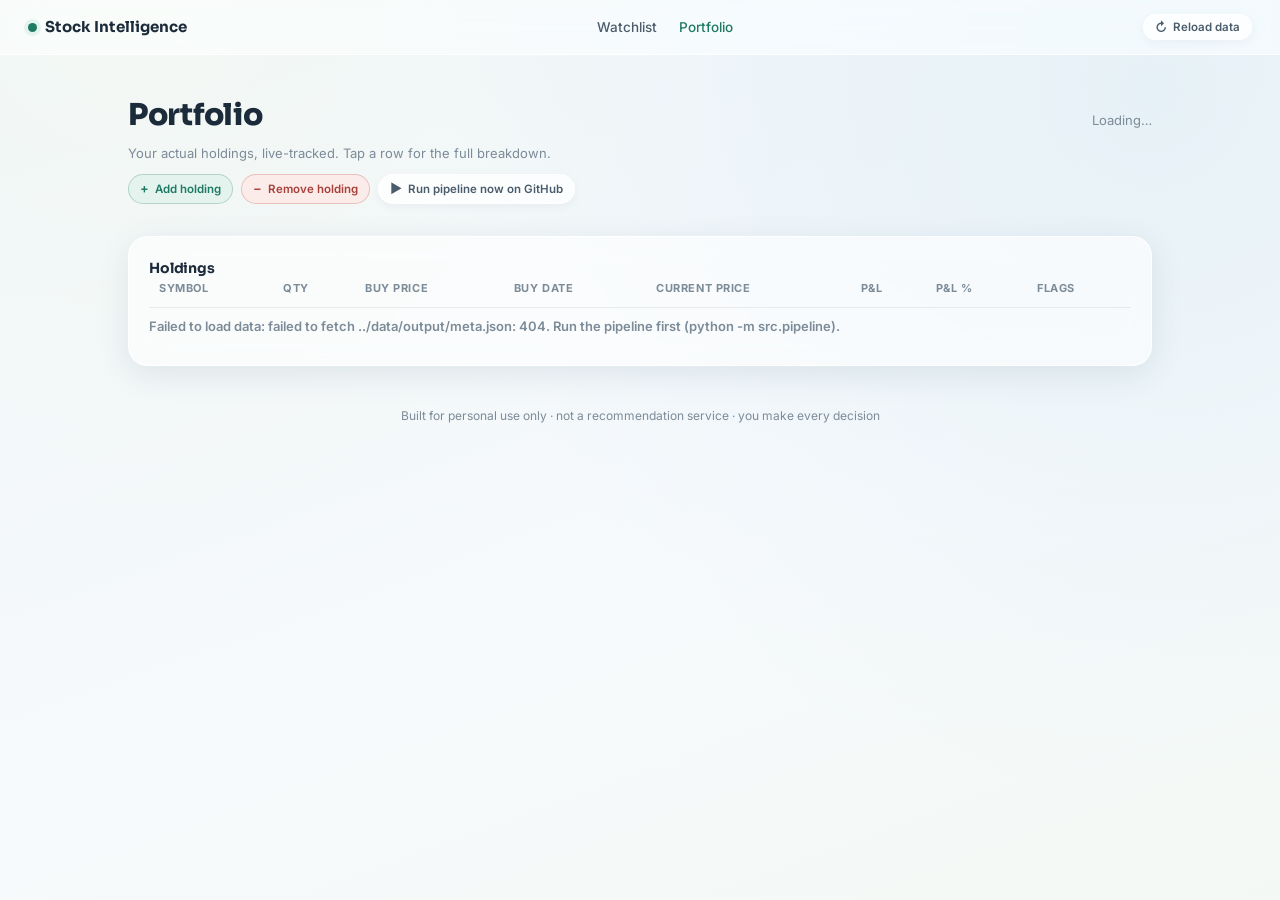
==== dashboard/portfolio.html @ 7eac7e17 "feat: import real holdings, fix IST briefing timing, clickable KPI cards Portfolio - Replace placeho" ====
<!DOCTYPE html>
<html lang="en">
<head>
<meta charset="UTF-8">
<meta name="viewport" content="width=device-width, initial-scale=1.0">
<title>Stock Intelligence — Portfolio</title>
<link rel="preconnect" href="https://fonts.googleapis.com">
<link href="https://fonts.googleapis.com/css2?family=Sora:wght@400;500;600;700;800&family=Inter:wght@400;500;600&family=JetBrains+Mono:wght@400;500;600&display=swap" rel="stylesheet">
<link rel="stylesheet" href="css/style.css?v=4">
</head>
<body>

<nav>
  <div class="brand"><span class="dot"></span> Stock Intelligence</div>
  <ul>
    <li><a href="index.html">Watchlist</a></li>
    <li><a href="portfolio.html" class="active">Portfolio</a></li>
  </ul>
  <div class="nav-right">
    <button class="btn btn-ghost btn-sm" id="refresh-btn" title="Reloads the latest published data. New prices come from the daily pipeline — use ‘Run pipeline now on GitHub’ for a fresh fetch."><span class="icon">↻</span><span class="label">Reload data</span></button>
  </div>
</nav>

<header class="hero">
  <div class="title-row">
    <h1 class="display">Portfolio</h1>
    <div class="sub" id="last-updated">Loading…</div>
  </div>
  <div class="sub">Your actual holdings, live-tracked. Tap a row for the full breakdown.</div>
  <div class="actions-row">
    <a class="btn btn-primary btn-sm" href="https://github.com/subramanya1496/nse-dashboard/issues/new?template=add-holding.yml" target="_blank" rel="noopener"><span class="icon">+</span> Add holding</a>
    <a class="btn btn-danger btn-sm" href="https://github.com/subramanya1496/nse-dashboard/issues/new?template=remove-holding.yml" target="_blank" rel="noopener"><span class="icon">−</span> Remove holding</a>
    <a class="btn btn-ghost btn-sm" href="https://github.com/subramanya1496/nse-dashboard/actions/workflows/daily-run.yml" target="_blank" rel="noopener"><span class="icon">▶</span> Run pipeline now on GitHub</a>
  </div>
</header>

<main>
  <div class="card">
    <h2>Holdings</h2>
    <div style="overflow-x:auto;">
      <table id="holdings-table">
        <thead>
          <tr>
            <th>Symbol</th><th>Qty</th><th>Buy price</th><th>Buy date</th>
            <th>Current price</th><th>P&amp;L</th><th>P&amp;L %</th><th>Flags</th>
          </tr>
        </thead>
        <tbody id="holdings-body">
          <tr><td colspan="8" class="empty-note">Loading…</td></tr>
        </tbody>
      </table>
    </div>
  </div>
</main>

<footer>Built for personal use only · not a recommendation service · you make every decision</footer>

<script src="js/app.js?v=4"></script>
<script>
async function render() {
  const utils = window.dashboardUtils;
  const [meta, flagDefinitions, portfolio] = await Promise.all([
    utils.loadMeta(),
    utils.loadFlagDefinitions(),
    utils.loadPortfolio(),
  ]);

  document.getElementById("last-updated").textContent = `Last run: ${utils.formatUpdatedAt(meta.run_at)}`;

  const body = document.getElementById("holdings-body");
  body.innerHTML = "";

  if (!portfolio.holdings.length) {
    body.innerHTML = `<tr><td colspan="8" class="empty-note">No holdings configured. Add entries to config/portfolio.json.</td></tr>`;
    return;
  }

  portfolio.holdings.forEach((holding) => {
    const pnlClass = holding.pnl > 0 ? "up" : holding.pnl < 0 ? "down" : "flat";
    const pnlText = holding.pnl !== null ? `₹${holding.pnl.toLocaleString("en-IN", { maximumFractionDigits: 2 })}` : "—";
    const pnlPctText = holding.pnl_pct !== null ? `${holding.pnl_pct.toFixed(2)}%` : "—";

    const flagsHtml = holding.flags
      ? `<span class="flag-count ${utils.flagCountClass(holding.flags.flag_count, holding.flags.flag_total)}">${holding.flags.flag_count}/${holding.flags.flag_total}</span>
         <div class="flagrow">${holding.flags.flags_on.map((k) => `<span class="flag on">${utils.flagShortLabel(flagDefinitions, k)}</span>`).join("")}</div>`
      : `<span class="empty-note">no data this cycle</span>`;

    const row = document.createElement("tr");
    if (holding.flags) row.style.cursor = "pointer";
    row.innerHTML = `
      <td>${holding.symbol}<div class="empty-note">${holding.sector || ""}</div></td>
      <td>${holding.quantity}</td>
      <td class="price-cell">${utils.formatPrice(holding.buy_price)}</td>
      <td>${holding.buy_date || "—"}</td>
      <td class="price-cell">${utils.formatPrice(holding.current_price)}</td>
      <td class="price-cell chg ${pnlClass}">${pnlText}</td>
      <td class="price-cell chg ${pnlClass}">${pnlPctText}</td>
      <td>${flagsHtml}</td>
    `;
    body.appendChild(row);

    if (holding.flags) {
      row.addEventListener("click", async () => {
        const existing = row.nextElementSibling;
        if (existing && existing.classList.contains("detail-row")) {
          existing.remove();
          return;
        }
        const stock = await utils.loadStock(holding.symbol);
        const detailRow = document.createElement("tr");
        detailRow.className = "detail-row";
        const cell = document.createElement("td");
        cell.colSpan = 8;
        cell.innerHTML = `<div class="detail-panel" style="border:none; border-radius:14px;">${utils.renderDetailPanelHtml(stock, flagDefinitions)}</div>`;
        detailRow.appendChild(cell);
        row.after(detailRow);
      });
    }
  });
}

render().catch((err) => {
  console.error(err);
  document.getElementById("holdings-body").innerHTML =
    `<tr><td colspan="8" class="empty-note">Failed to load data: ${err.message}. Run the pipeline first (python -m src.pipeline).</td></tr>`;
});

window.dashboardUtils.initRefreshButton(document.getElementById("refresh-btn"), render);
</script>

</body>
</html>
---- dashboard/css/style.css ----
:root{
  --bg-1:#eef4fa;
  --bg-2:#e6f1f7;
  --bg-3:#f3f8f4;
  --glass:rgba(255,255,255,0.58);
  --glass-strong:rgba(255,255,255,0.78);
  --glass-border:rgba(255,255,255,0.9);
  --ink:#1c2b3a;
  --ink-soft:#4a5c6b;
  --ink-faint:#7c8b98;
  --teal:#1f7a63;
  --teal-soft:#e4f3ee;
  --amber:#a8681c;
  --amber-soft:#faf0e0;
  --rose:#a8403a;
  --rose-soft:#fbecea;
  --line:rgba(28,43,58,0.08);
  --shadow:0 8px 32px rgba(31,64,90,0.10);
}
*{box-sizing:border-box; margin:0; padding:0;}
html{scroll-behavior:smooth;}
body{
  font-family:'Inter',sans-serif;
  color:var(--ink);
  background:
    radial-gradient(circle at 10% 0%, var(--bg-3) 0%, transparent 45%),
    radial-gradient(circle at 90% 10%, var(--bg-2) 0%, transparent 50%),
    linear-gradient(160deg, var(--bg-1), #f7fafc 60%, var(--bg-3));
  min-height:100vh;
  line-height:1.6;
  padding-bottom:80px;
}
.mono{font-family:'JetBrains Mono',monospace;}
h1,h2,h3,.display{font-family:'Sora',sans-serif; letter-spacing:-0.01em;}

nav{
  position:sticky; top:0; z-index:50;
  backdrop-filter:blur(16px) saturate(160%);
  -webkit-backdrop-filter:blur(16px) saturate(160%);
  background:rgba(255,255,255,0.55);
  border-bottom:1px solid var(--glass-border);
  padding:14px 28px;
  display:flex; align-items:center; justify-content:space-between;
}
nav .brand{font-family:'Sora',sans-serif; font-weight:700; font-size:15px; display:flex; align-items:center; gap:8px;}
nav .brand .dot{width:9px;height:9px;border-radius:50%;background:var(--teal); box-shadow:0 0 0 4px var(--teal-soft);}
nav ul{list-style:none; display:flex; gap:22px;}
nav a{color:var(--ink-soft); text-decoration:none; font-size:13.5px; font-weight:500;}
nav a:hover, nav a.active{color:var(--teal);}
nav .nav-right{display:flex; align-items:center; gap:16px;}

header.hero{max-width:1080px; margin:0 auto; padding:36px 28px 8px;}
.hero .title-row{display:flex; align-items:baseline; justify-content:space-between; flex-wrap:wrap; gap:8px;}
h1.display{font-size:clamp(22px,4vw,30px); font-weight:800; color:var(--ink);}
.hero .sub{font-size:13px; color:var(--ink-faint); margin-top:4px;}
.hero .actions-row{display:flex; align-items:center; gap:8px; flex-wrap:wrap; margin-top:10px;}

/* Buttons */
.btn{
  display:inline-flex; align-items:center; gap:6px;
  font-family:'Inter',sans-serif; font-size:12.5px; font-weight:600;
  padding:7px 14px; border-radius:999px; border:1px solid transparent;
  cursor:pointer; text-decoration:none; white-space:nowrap;
  transition:transform 0.12s ease, box-shadow 0.12s ease, border-color 0.12s ease, background 0.12s ease;
  background:var(--glass-strong);
}
.btn:hover{transform:translateY(-1px); box-shadow:0 4px 14px rgba(31,64,90,0.12);}
.btn:active{transform:translateY(0); box-shadow:none;}
.btn .icon{font-size:13px; line-height:1;}

.btn-primary{background:var(--teal-soft); color:var(--teal); border-color:rgba(31,122,99,0.25);}
.btn-primary:hover{background:var(--teal); color:#fff;}

.btn-danger{background:var(--rose-soft); color:var(--rose); border-color:rgba(168,64,58,0.25);}
.btn-danger:hover{background:var(--rose); color:#fff;}

.btn-ghost{background:var(--glass-strong); color:var(--ink-soft); border-color:var(--glass-border); box-shadow:0 3px 10px rgba(31,64,90,0.05);}
.btn-ghost:hover{color:var(--teal); border-color:rgba(31,122,99,0.3);}

.btn-sm{padding:5px 11px; font-size:11.5px;}

.btn[disabled], .btn.is-loading{opacity:0.65; cursor:default; transform:none; box-shadow:none;}
.btn .icon.spin{display:inline-block; animation:btn-spin 0.8s linear infinite;}
@keyframes btn-spin{ from{transform:rotate(0deg);} to{transform:rotate(360deg);} }

.manage-buttons{display:flex; flex-direction:column; gap:8px;}
.manage-buttons .btn{justify-content:center;}

/* Tabs */
.tab-bar{display:flex; gap:6px; margin-bottom:14px; flex-wrap:wrap;}
.tab-btn{
  font-family:'Inter',sans-serif; font-size:12.5px; font-weight:600; color:var(--ink-soft);
  background:rgba(28,43,58,0.05); border:1px solid transparent; border-radius:999px;
  padding:7px 14px; cursor:pointer; transition:all 0.12s ease;
}
.tab-btn:hover{color:var(--ink);}
.tab-btn.active{background:var(--teal); color:#fff; box-shadow:0 3px 10px rgba(31,122,99,0.25);}

.sector-group{margin-bottom:8px; border-radius:14px; background:rgba(255,255,255,0.35);}
.sector-group:last-child{margin-bottom:0;}
.sector-group-header{
  display:flex; align-items:center; justify-content:space-between;
  padding:10px 12px; cursor:pointer; user-select:none; border-radius:14px;
  transition:background 0.12s ease;
}
.sector-group-header:hover{background:rgba(255,255,255,0.6);}
.sector-group-header .name{font-family:'Sora',sans-serif; font-weight:700; font-size:13px; color:var(--ink); display:flex; align-items:center; gap:7px;}
.sector-group-header .meta{font-size:11.5px; color:var(--ink-faint); font-family:'JetBrains Mono',monospace;}
.sector-group-header .chevron{display:inline-block; font-size:10px; color:var(--ink-faint); transition:transform 0.15s ease;}
.sector-group:not(.collapsed) .sector-group-header .chevron{transform:rotate(90deg);}
.sector-group-body{padding:4px 0 6px;}
.sector-group.collapsed .sector-group-body{display:none;}

.show-more-row{text-align:center; margin-top:10px;}

main{max-width:1080px; margin:0 auto; padding:24px 28px 0;}
.layout-grid{display:grid; grid-template-columns:minmax(0,1.3fr) minmax(0,1fr); gap:18px; align-items:start;}
@media (max-width:900px){ .layout-grid{grid-template-columns:minmax(0,1fr);} }

.card{
  background:var(--glass);
  border:1px solid var(--glass-border);
  border-radius:20px;
  box-shadow:var(--shadow);
  backdrop-filter:blur(14px);
  -webkit-backdrop-filter:blur(14px);
  padding:20px;
}
.card h2{font-size:14px; font-weight:700;}
.card-head-row{display:flex; align-items:baseline; justify-content:space-between; margin-bottom:12px;}
.stock-count{font-size:11.5px; color:var(--ink-faint); font-family:'JetBrains Mono',monospace;}

.search-row{margin-bottom:12px;}
.search-input{
  width:100%; padding:9px 14px; border-radius:999px; font-size:13px;
  font-family:'Inter',sans-serif; color:var(--ink);
  background:var(--glass-strong); border:1px solid var(--glass-border);
  outline:none; transition:border-color 0.12s ease, box-shadow 0.12s ease;
}
.search-input::placeholder{color:var(--ink-faint);}
.search-input:focus{border-color:rgba(31,122,99,0.35); box-shadow:0 0 0 3px var(--teal-soft);}

.stock-row{
  background:var(--glass-strong); border:1px solid var(--glass-border); border-radius:14px;
  padding:12px 14px; margin-bottom:9px; display:flex; align-items:center; justify-content:space-between;
  box-shadow:0 3px 10px rgba(31,64,90,0.05); gap:10px; cursor:pointer;
}
.stock-row:hover{border-color:rgba(31,122,99,0.3);}
.stock-block{margin-bottom:9px;}
.stock-block .stock-row{margin-bottom:0;}
.stock-block.expanded .stock-row{border-radius:14px 14px 0 0; border-bottom-color:transparent;}

.detail-panel{
  background:var(--glass-strong); border:1px solid var(--glass-border); border-top:none;
  border-radius:0 0 14px 14px; padding:14px 16px; box-shadow:0 3px 10px rgba(31,64,90,0.05);
  font-size:12.5px;
}
.detail-panel .detail-section{margin-bottom:12px;}
.detail-panel .detail-section:last-child{margin-bottom:0;}
.detail-panel h6{font-size:11px; text-transform:uppercase; letter-spacing:0.05em; color:var(--ink-faint); margin-bottom:8px; font-weight:700;}
.detail-panel .check-row{display:flex; align-items:center; gap:8px; padding:4px 0; font-family:'JetBrains Mono',monospace; font-size:11.5px;}
.detail-panel .check-row .mark{width:14px; flex-shrink:0; font-weight:700;}
.detail-panel .check-row .mark.pass{color:var(--teal);}
.detail-panel .check-row .mark.fail{color:var(--rose);}
.detail-panel .check-row .label{font-family:'Inter',sans-serif;}
.detail-panel .kv-grid{display:grid; grid-template-columns:repeat(auto-fill,minmax(140px,1fr)); gap:8px;}
.detail-panel .kv-grid .kv{background:rgba(255,255,255,0.5); border-radius:8px; padding:6px 10px;}
.detail-panel .kv-grid .kv .k{font-size:10.5px; color:var(--ink-faint);}
.detail-panel .kv-grid .kv .v{font-family:'JetBrains Mono',monospace; font-weight:600;}
.stock-row .left{display:flex; align-items:center; gap:11px; min-width:0; flex:1;}
.stock-row .left > div:not(.rank){min-width:0; flex:1;}
.star-btn{
  background:none; border:none; padding:2px; cursor:pointer; flex-shrink:0;
  font-size:16px; line-height:1; color:var(--ink-faint);
  transition:color 0.12s ease, transform 0.12s ease;
}
.star-btn:hover{color:var(--amber); transform:scale(1.15);}
.star-btn.active{color:var(--amber);}
.stock-row .rank{
  width:26px; height:26px; border-radius:8px; background:var(--teal-soft); color:var(--teal);
  font-family:'JetBrains Mono',monospace; font-weight:700; font-size:12px;
  display:flex; align-items:center; justify-content:center; flex-shrink:0;
}
.stock-row .name{font-weight:700; font-size:14px;}
.stock-row .name .sector{font-weight:500; color:var(--ink-faint); font-size:11.5px; margin-left:6px;}
.stock-row .flags-mini{font-size:11px; color:var(--ink-faint); margin-top:2px; white-space:nowrap; overflow:hidden; text-overflow:ellipsis;}
.stock-row .right{text-align:right; flex-shrink:0;}
.stock-row .price{font-size:13px; font-weight:600; font-family:'JetBrains Mono',monospace;}
.stock-row .chg{font-family:'JetBrains Mono',monospace; font-size:11.5px; font-weight:600;}
.chg.up{color:var(--teal);} .chg.down{color:var(--rose);} .chg.flat{color:var(--ink-faint);}

.flag-count{
  font-family:'JetBrains Mono',monospace; font-weight:700; font-size:13px;
  padding:2px 8px; border-radius:8px; display:inline-block;
}
.flag-count.strong{background:var(--teal-soft); color:var(--teal);}
.flag-count.mid{background:var(--amber-soft); color:var(--amber);}
.flag-count.weak{background:var(--rose-soft); color:var(--rose);}

.flagrow{display:flex; flex-wrap:wrap; gap:6px; margin-top:8px;}
.flag{
  font-size:11.5px; font-weight:600; padding:4px 10px; border-radius:999px;
  border:1px solid; display:inline-flex; align-items:center; gap:5px;
}
.flag.on{background:var(--teal-soft); color:var(--teal); border-color:rgba(31,122,99,0.2);}
.flag.off{background:rgba(28,43,58,0.05); color:var(--ink-faint); border-color:var(--line);}

.side-card{
  background:var(--glass-strong); border:1px solid var(--glass-border); border-radius:14px;
  padding:14px 16px; margin-bottom:12px; box-shadow:0 3px 10px rgba(31,64,90,0.05);
}
.side-card h5{font-size:11.5px; text-transform:uppercase; letter-spacing:0.05em; color:var(--ink-faint); margin-bottom:10px; font-weight:700;}
.holding-row{display:flex; justify-content:space-between; align-items:center; font-size:12.5px; padding:7px 0; border-bottom:1px solid var(--line);}
.holding-row:last-child{border-bottom:none;}
.pill-status{font-size:10px; font-weight:700; padding:2px 8px; border-radius:999px;}
.pill-status.ok{background:var(--teal-soft); color:var(--teal);}
.pill-status.watch{background:var(--amber-soft); color:var(--amber);}
.pill-status.review{background:var(--rose-soft); color:var(--rose);}

.sector-bar-row{display:flex; align-items:center; gap:8px; margin-bottom:9px; font-size:12px;}
.sector-bar-row:last-child{margin-bottom:0;}
.sector-bar-row .name{width:100px; flex-shrink:0; font-weight:600; overflow:hidden; text-overflow:ellipsis; white-space:nowrap;}
.sector-bar-row .pct{width:36px; flex-shrink:0; text-align:right; font-family:'JetBrains Mono',monospace; font-size:11px; color:var(--ink-faint);}
.sector-bar-track{flex:1; height:6px; border-radius:4px; background:rgba(28,43,58,0.08); overflow:hidden;}
.sector-bar-fill{height:100%; border-radius:4px; background:linear-gradient(90deg, var(--teal), #4fae95);}
.sector-bar-fill.weak{background:linear-gradient(90deg, var(--rose), #c97a75);}
.sector-bar-fill.mid{background:linear-gradient(90deg, var(--amber), #d1a04a);}

table{width:100%; border-collapse:collapse; font-size:13.5px;}
th{text-align:left; font-size:11px; text-transform:uppercase; letter-spacing:0.05em; color:var(--ink-faint); padding:0 10px 10px; font-weight:700;}
td{padding:12px 10px; border-top:1px solid var(--line); vertical-align:top;}
tr td:first-child{font-weight:600;}
.price-cell{font-family:'JetBrains Mono',monospace;}

.callout{
  background:var(--amber-soft); border:1px solid rgba(168,104,28,0.2); border-radius:16px;
  padding:14px 18px; font-size:13px; color:var(--ink); margin-top:16px;
}
.callout b{color:var(--amber);}

.empty-note{color:var(--ink-faint); font-size:13px; padding:8px 0;}

/* Detail panel: price chart */
.chart-wrap{background:rgba(255,255,255,0.5); border-radius:10px; padding:8px 8px 4px;}
.price-chart{display:block; width:100%; height:90px;}
.chart-legend{display:flex; align-items:center; gap:14px; margin-top:6px; font-size:10.5px; color:var(--ink-faint);}
.chart-legend .swatch{display:inline-block; width:10px; height:3px; border-radius:2px; vertical-align:middle; margin-right:4px;}
.chart-legend .swatch.close{background:var(--teal);}
.chart-legend .swatch.ema{background:var(--amber);}
.chart-legend .range{margin-left:auto; font-size:10px;}

/* Detail panel: 52-week + analyst target range bars */
.range-row, .target-row{display:flex; align-items:center; gap:10px; margin:2px 0 6px;}
.range-end{font-size:11px; color:var(--ink-soft); flex-shrink:0;}
.range-track{position:relative; flex:1; height:6px; border-radius:4px;
  background:linear-gradient(90deg, var(--rose-soft), var(--amber-soft), var(--teal-soft));}
.range-track.target{background:linear-gradient(90deg, var(--teal-soft), var(--teal-soft));}
.range-marker{position:absolute; top:50%; width:11px; height:11px; border-radius:50%;
  transform:translate(-50%,-50%); background:var(--ink); border:2px solid #fff; box-shadow:0 1px 3px rgba(0,0,0,0.25);}
.range-marker.mean{width:0; height:0; border-radius:0; background:none; border-left:5px solid transparent;
  border-right:5px solid transparent; border-bottom:9px solid var(--teal); box-shadow:none;}
.range-tick.now{position:absolute; top:50%; width:9px; height:9px; border-radius:50%;
  transform:translate(-50%,-50%); background:var(--ink); border:2px solid #fff; box-shadow:0 1px 3px rgba(0,0,0,0.25);}
.range-sub{font-size:11px; color:var(--ink-faint);}
.range-sub .up{color:var(--teal); font-weight:600;} .range-sub .down{color:var(--rose); font-weight:600;}

/* Detail panel: external analyst view */
.ext-tag{display:inline-block; margin-left:6px; font-size:9px; font-weight:600; text-transform:none;
  letter-spacing:0; color:var(--amber); background:var(--amber-soft); padding:2px 7px; border-radius:999px;
  border:1px solid rgba(168,104,28,0.2); vertical-align:middle;}
.analyst-head{display:flex; align-items:center; gap:10px; margin-bottom:6px;}
.analyst-meta{font-size:11px; color:var(--ink-faint);}

footer{max-width:1080px; margin:40px auto 0; padding:0 28px; text-align:center; color:var(--ink-faint); font-size:12px;}

/* =====================================================================================
   Dense multi-section home layout (Bloomberg × Tickertape × TradingView, light glass)
   ===================================================================================== */

.fine{font-size:10.5px; color:var(--ink-faint); margin-top:6px; line-height:1.45;}
.empty-note.sm{font-size:11.5px; padding:4px 0;}

/* Sticky header: nav + market strip travel together */
.sticky-top{position:sticky; top:0; z-index:60;}
.sticky-top nav{position:static;}
.market-strip{
  display:flex; align-items:stretch; gap:0; overflow-x:auto; scrollbar-width:thin;
  backdrop-filter:blur(16px) saturate(160%);
  -webkit-backdrop-filter:blur(16px) saturate(160%);
  background:rgba(255,255,255,0.72);
  border-bottom:1px solid var(--glass-border);
  padding:6px 20px;
  font-size:11.5px;
}
.mi{display:flex; align-items:center; gap:8px; padding:4px 14px; border-right:1px solid var(--line); white-space:nowrap;}
.mi:last-child{border-right:none;}
.mi-label{font-family:'Sora',sans-serif; font-weight:700; font-size:10.5px; letter-spacing:0.04em; color:var(--ink-soft);}
.mi-sub{font-size:10px; color:var(--ink-faint); font-weight:500;}
.mi-value{font-weight:600; font-size:12px;}
.mi-chg{font-size:11px; font-weight:600;}
.mi-chg.up{color:var(--teal);} .mi-chg.down{color:var(--rose);} .mi-chg.vix-up{color:var(--amber);}
.mi-note{color:var(--ink-faint); font-size:11px;}
.spark{width:72px; height:22px; flex-shrink:0;}
.spark polyline{stroke:var(--ink-faint);}
.spark.teal polyline{stroke:var(--teal);}
.spark.rose polyline{stroke:var(--rose);}
.spark.amber polyline{stroke:var(--amber);}
.ad-bar{width:64px; height:6px; border-radius:4px; background:var(--rose-soft); overflow:hidden; display:inline-block;}
.ad-bar .ad-adv{display:block; height:100%; background:var(--teal); border-radius:4px;}
.status-dot{width:8px; height:8px; border-radius:50%; display:inline-block;}
.status-dot.open{background:var(--teal); box-shadow:0 0 0 3px var(--teal-soft); animation:pulse 2s ease infinite;}
.status-dot.pre{background:var(--amber); box-shadow:0 0 0 3px var(--amber-soft);}
.status-dot.closed{background:var(--ink-faint); box-shadow:0 0 0 3px rgba(28,43,58,0.08);}
@keyframes pulse{0%,100%{opacity:1;} 50%{opacity:0.55;}}

/* Wide main container + section rhythm */
main.wide{max-width:1440px; margin:0 auto; padding:18px 24px 0; display:flex; flex-direction:column; gap:16px;}
.panel{
  background:var(--glass); border:1px solid var(--glass-border); border-radius:18px;
  box-shadow:var(--shadow); backdrop-filter:blur(14px); -webkit-backdrop-filter:blur(14px);
  padding:16px 18px;
  animation:fadeUp 0.35s ease both;
}
@keyframes fadeUp{from{opacity:0; transform:translateY(6px);} to{opacity:1; transform:none;}}
.panel-head{display:flex; align-items:baseline; gap:12px; flex-wrap:wrap; margin-bottom:12px;}
.panel h2{font-size:14px; font-weight:700;}
.panel-sub{font-size:11px; color:var(--ink-faint);}

/* KPI row */
.kpi-row{display:grid; grid-template-columns:repeat(5,minmax(0,1fr)); gap:12px;}
.kpi-card{
  background:var(--glass-strong); border:1px solid var(--glass-border); border-radius:14px;
  padding:12px 14px; box-shadow:0 3px 10px rgba(31,64,90,0.05);
  transition:transform 0.15s ease, box-shadow 0.15s ease;
}
.kpi-card:hover{transform:translateY(-2px); box-shadow:0 6px 18px rgba(31,64,90,0.10);}
/* KPI cards are clickable buttons that open a shared detail drawer */
button.kpi-card{font-family:'Inter',sans-serif; text-align:left; width:100%; cursor:pointer; position:relative; color:inherit; display:block;}
button.kpi-card .kpi-expand{position:absolute; top:12px; right:14px; font-size:9.5px; font-weight:700; text-transform:uppercase; letter-spacing:0.04em; color:var(--ink-faint); opacity:0; transition:opacity 0.15s ease;}
button.kpi-card:hover .kpi-expand{opacity:0.9;}
button.kpi-card.active{border-color:rgba(31,122,99,0.5); box-shadow:0 0 0 3px var(--teal-soft);}
button.kpi-card.active .kpi-expand{opacity:1; color:var(--teal);}

.kpi-detail{margin-top:-4px; animation:fadeUp 0.25s ease both;}
.kpi-detail-head{display:flex; align-items:center; justify-content:space-between; gap:10px; margin-bottom:10px;}
.kpi-detail-head h3{font-size:13.5px; font-weight:700;}
.kpi-detail-close{background:rgba(28,43,58,0.06); border:none; border-radius:8px; width:26px; height:26px; cursor:pointer; color:var(--ink-soft); font-size:12px; flex-shrink:0;}
.kpi-detail-close:hover{background:var(--rose-soft); color:var(--rose);}
.kpi-detail-body{display:grid; grid-template-columns:repeat(auto-fill,minmax(300px,1fr)); gap:4px 16px;}
.kpi-stock-row{
  display:flex; align-items:center; gap:8px; width:100%; text-align:left;
  background:none; border:none; border-bottom:1px solid var(--line); padding:6px 2px;
  cursor:pointer; font-family:'Inter',sans-serif; transition:background 0.12s ease;
}
.kpi-stock-row:hover{background:rgba(255,255,255,0.7);}
.kpi-stock-row .ss{font-weight:700; font-size:12px; min-width:78px;}
.kpi-stock-row .kstat{font-size:10px; color:var(--ink-faint);}
.kpi-stock-row .kprice{margin-left:auto; font-size:11px; font-weight:600; white-space:nowrap;}
.kpi-stock-row .kprice .chg{font-size:10px; margin-left:2px;}

.kpi-holding-head, .kpi-holding-row{display:grid; grid-template-columns:78px 1fr 78px 56px 76px; gap:8px; align-items:center; font-size:11.5px; padding:6px 2px; text-align:left;}
.kpi-holding-head{font-size:9.5px; text-transform:uppercase; letter-spacing:0.05em; color:var(--ink-faint); font-weight:700; border-bottom:1px solid var(--line);}
.kpi-holding-head span:not(:first-child), .kpi-holding-row span:not(:first-child):not(.kh-note){text-align:right; justify-self:end;}
button.kpi-holding-row{background:none; border:none; border-bottom:1px solid var(--line); cursor:pointer; font-family:'Inter',sans-serif; width:100%; transition:background 0.12s ease;}
button.kpi-holding-row:hover{background:rgba(255,255,255,0.7);}
.kpi-holding-row .ss{font-weight:700;}
.kpi-holding-row .kh-note{grid-column:2 / -1; color:var(--ink-faint); font-style:italic; text-align:left; justify-self:start;}
.kpi-holding-row .up{color:var(--teal);} .kpi-holding-row .down{color:var(--rose);}
.kpi-portfolio-total{grid-column:1 / -1; margin-top:8px; font-size:12px; font-weight:600;}
.kpi-portfolio-total .up{color:var(--teal);} .kpi-portfolio-total .down{color:var(--rose);}
.kpi-portfolio-link{grid-column:1 / -1; justify-self:start; margin-top:8px;}
.kpi-detail-body .up{color:var(--teal);} .kpi-detail-body .down{color:var(--rose);}
.kpi-label{font-size:10.5px; text-transform:uppercase; letter-spacing:0.05em; color:var(--ink-faint); font-weight:700; margin-bottom:4px;}
.kpi-value{font-family:'Sora',sans-serif; font-size:20px; font-weight:800; line-height:1.2;}
.kpi-value.mono{font-family:'JetBrains Mono',monospace;}
.kpi-value.up{color:var(--teal);} .kpi-value.down{color:var(--rose);}
.kpi-sub{font-size:10.5px; color:var(--ink-faint); margin-top:2px; overflow:hidden; text-overflow:ellipsis; white-space:nowrap;}
.kpi-sub.up{color:var(--teal);} .kpi-sub.down{color:var(--rose);}

/* Sector heatmap */
.heatmap-grid{display:grid; grid-template-columns:repeat(auto-fill,minmax(118px,1fr)); gap:8px;}
.heat-cell{
  border:1px solid var(--glass-border); border-radius:12px; padding:9px 10px; text-align:left;
  cursor:pointer; display:flex; flex-direction:column; gap:1px;
  font-family:'Inter',sans-serif; transition:transform 0.15s ease, box-shadow 0.15s ease;
}
.heat-cell:hover{transform:translateY(-2px); box-shadow:0 6px 16px rgba(31,64,90,0.14);}
.heat-name{font-weight:700; font-size:11.5px; color:inherit; overflow:hidden; text-overflow:ellipsis; white-space:nowrap;}
.heat-pct{font-size:14px; font-weight:700;}
.heat-count{font-size:9.5px; opacity:0.75;}
.h-strong2{background:rgba(31,122,99,0.28); color:#0e5243;}
.h-strong{background:rgba(31,122,99,0.16); color:var(--teal);}
.h-mid2{background:rgba(168,104,28,0.14); color:var(--amber);}
.h-mid{background:rgba(168,104,28,0.22); color:#8a5516;}
.h-weak{background:rgba(168,64,58,0.14); color:var(--rose);}
.h-weak2{background:rgba(168,64,58,0.24); color:#8c332e;}

/* Opportunities + breadth two-column band */
.grid-opp{display:grid; grid-template-columns:minmax(0,1.9fr) minmax(0,1fr); gap:16px; align-items:start;}
.opp-block{border:1px solid var(--glass-border); background:var(--glass-strong); border-radius:12px; margin-bottom:8px; overflow:hidden;}
.opp-block:last-child{margin-bottom:0;}
.opp-row{display:flex; gap:10px; padding:10px 12px; cursor:pointer; align-items:flex-start; transition:background 0.12s ease;}
.opp-row:hover{background:rgba(255,255,255,0.7);}
.opp-main{flex:1; min-width:0;}
.opp-head{display:flex; align-items:center; gap:8px; flex-wrap:wrap;}
.opp-head .name{font-family:'Sora',sans-serif; font-weight:700; font-size:13.5px;}
.opp-price{margin-left:auto; font-size:12px; font-weight:600;}
.opp-summary{font-size:12px; color:var(--ink-soft); margin-top:4px; line-height:1.5;}
.opp-toggle{color:var(--ink-faint); font-size:11px; transition:transform 0.15s ease; margin-top:4px;}
.opp-block.open .opp-toggle{transform:rotate(180deg);}
.opp-detail{padding:0 12px 12px 48px;}
.exp-highlight{font-size:11.5px; color:var(--teal); margin-top:3px;}
.exp-risks{margin-top:8px;}
.exp-risk-title{display:block; font-size:10px; text-transform:uppercase; letter-spacing:0.05em; font-weight:700; color:var(--ink-faint); margin-bottom:4px;}
.exp-risk{font-size:11.5px; color:var(--rose); padding:2px 0; line-height:1.45;}
.exp-note{font-size:10px; color:var(--ink-faint); margin-top:8px; font-style:italic;}
.explanation p{font-size:12px; line-height:1.55; margin-bottom:4px;}

/* Breadth widgets */
.breadth-item{
  display:grid; grid-template-columns:110px auto; grid-template-areas:"k v" "bar bar";
  gap:2px 10px; align-items:baseline; padding:8px 0; border-bottom:1px solid var(--line);
}
.breadth-item:last-child{border-bottom:none;}
.breadth-item .bk{grid-area:k; font-size:11.5px; font-weight:600; color:var(--ink-soft);}
.breadth-item .bv{grid-area:v; font-size:13px; font-weight:700; justify-self:end;}
.breadth-bar{grid-area:bar; height:5px; border-radius:4px; background:rgba(28,43,58,0.08); overflow:hidden; display:block;}
.breadth-bar span{display:block; height:100%; border-radius:4px; background:linear-gradient(90deg,var(--teal),#4fae95);}
.bnames{grid-area:bar; font-size:10px; color:var(--ink-faint); font-family:'JetBrains Mono',monospace;}

/* Screens grid */
.screens-grid{display:grid; grid-template-columns:repeat(3,minmax(0,1fr)); gap:12px;}
.screen-card{background:var(--glass-strong); border:1px solid var(--glass-border); border-radius:12px; padding:10px 12px;}
.screen-head{display:flex; align-items:baseline; justify-content:space-between; gap:8px; margin-bottom:6px;}
.screen-head h4{font-family:'Sora',sans-serif; font-size:12px; font-weight:700;}
.screen-hint{font-size:9.5px; color:var(--ink-faint); text-align:right;}
.screen-row{
  display:flex; align-items:center; gap:8px; width:100%; text-align:left;
  background:none; border:none; border-top:1px solid var(--line); padding:5px 2px;
  cursor:pointer; font-family:'Inter',sans-serif; transition:background 0.12s ease;
}
.screen-row:hover{background:rgba(255,255,255,0.65);}
.screen-row .ss{font-weight:700; font-size:11.5px; color:var(--ink);}
.screen-row .sstat{font-size:10px; color:var(--ink-faint);}
.screen-row .schg{margin-left:auto; font-size:10.5px; font-weight:600;}
.ss{font-family:'Sora',sans-serif;}

/* Main band: watchlist + rail */
.grid-main{display:grid; grid-template-columns:minmax(0,1.7fr) minmax(0,1fr); gap:16px; align-items:start;}
.rail .side-card h5 .ext-tag{margin-left:4px;}

/* Filter chips */
.filter-row{display:flex; align-items:center; gap:8px; margin-bottom:6px; flex-wrap:wrap;}
.filter-label{font-size:10px; text-transform:uppercase; letter-spacing:0.05em; font-weight:700; color:var(--ink-faint);}
.filter-chips{display:flex; gap:6px; flex-wrap:wrap;}
.filter-chip{
  font-family:'Inter',sans-serif; font-size:11px; font-weight:600; color:var(--ink-soft);
  background:rgba(28,43,58,0.05); border:1px solid transparent; border-radius:999px;
  padding:4px 10px; cursor:pointer; transition:all 0.12s ease;
}
.filter-chip .mono{font-size:10px; opacity:0.7;}
.filter-chip:hover{color:var(--ink); border-color:var(--line);}
.filter-chip.active{background:var(--teal-soft); color:var(--teal); border-color:rgba(31,122,99,0.35);}
.filter-note{min-height:0; margin-bottom:6px;}

/* Enhanced watchlist card */
.stock-row.enhanced{display:block; padding:10px 14px 9px;}
.sr-top{display:flex; align-items:center; justify-content:space-between; gap:10px;}
.sr-top .left{display:flex; align-items:center; gap:10px; min-width:0;}
.sr-top .mid{display:flex; align-items:center; gap:10px; flex-shrink:1; min-width:0;}
.sr-top .right{text-align:right; flex-shrink:0;}
.name-wrap{display:flex; align-items:center; gap:8px; min-width:0; flex-wrap:wrap;}
.sector-badge{
  font-size:9.5px; font-weight:600; color:var(--ink-soft); background:rgba(28,43,58,0.06);
  border-radius:999px; padding:2px 8px; font-family:'Inter',sans-serif; white-space:nowrap;
}
.ema-dot{
  font-family:'JetBrains Mono',monospace; font-size:9px; font-weight:700; padding:2px 5px;
  border-radius:6px; letter-spacing:0.02em;
}
.ema-dot.above{background:var(--teal-soft); color:var(--teal);}
.ema-dot.below{background:var(--rose-soft); color:var(--rose);}
.ema-dot.na{background:rgba(28,43,58,0.05); color:var(--ink-faint);}
.mini-range{display:inline-flex; align-items:center; gap:5px;}
.mini-range-track{position:relative; width:56px; height:5px; border-radius:4px; display:inline-block;
  background:linear-gradient(90deg, var(--rose-soft), var(--amber-soft), var(--teal-soft));}
.mini-range-marker{position:absolute; top:50%; width:7px; height:7px; border-radius:50%;
  transform:translate(-50%,-50%); background:var(--ink); border:1.5px solid #fff; box-shadow:0 1px 2px rgba(0,0,0,0.25);}
.mini-range-label{font-size:9px; color:var(--ink-faint); font-family:'JetBrains Mono',monospace;}
.sr-metrics{display:flex; gap:14px; flex-wrap:wrap; margin-top:7px; font-size:10.5px;}
.sr-metrics .m{white-space:nowrap;}
.sr-metrics .mk{color:var(--ink-faint); font-weight:500;}
.sr-metrics .mv{font-weight:600; color:var(--ink);}
.sr-metrics .mv.up{color:var(--teal);} .sr-metrics .mv.down{color:var(--rose);}
.sr-flags{display:flex; gap:5px; flex-wrap:wrap; margin-top:7px; align-items:center;}
.flag.sm{font-size:9.5px; padding:2px 8px;}
.no-flags{font-size:10.5px; color:var(--ink-faint); font-style:italic;}
.flags-missing{font-size:9.5px; color:var(--ink-faint); font-family:'JetBrains Mono',monospace;}

/* Right rail bodies */
.inst-head, .inst-row{display:grid; grid-template-columns:minmax(0,1fr) 48px 48px 48px; gap:6px; align-items:center; font-size:11.5px; padding:5px 0;}
.inst-head{font-size:9.5px; text-transform:uppercase; letter-spacing:0.05em; color:var(--ink-faint); font-weight:700; border-bottom:1px solid var(--line);}
.inst-row{border-bottom:1px solid var(--line);}
.inst-row:last-child{border-bottom:none;}
.inst-row .ss{font-weight:700; font-size:11px;}
.event-row{display:flex; align-items:center; gap:10px; padding:6px 0; border-bottom:1px solid var(--line); font-size:11.5px;}
.event-row:last-of-type{border-bottom:none;}
.event-date{color:var(--ink-soft); font-size:10.5px; width:86px; flex-shrink:0;}
.event-row .ss{font-weight:700; font-size:11px;}
.event-type{margin-left:auto; font-size:10px; color:var(--ink-faint); background:rgba(28,43,58,0.05); border-radius:999px; padding:2px 8px;}
.news-row{display:block; text-decoration:none; color:var(--ink); padding:7px 0; border-bottom:1px solid var(--line); transition:background 0.12s ease;}
.news-row:hover{background:rgba(255,255,255,0.55);}
.news-row:last-of-type{border-bottom:none;}
.news-top{display:flex; align-items:center; gap:7px;}
.news-src{font-size:9.5px; color:var(--ink-faint); margin-left:auto;}
.news-title{font-size:11.5px; line-height:1.45; margin-top:2px; color:var(--ink-soft);}
.senti{font-size:9px; font-weight:700; text-transform:uppercase; letter-spacing:0.04em; padding:1px 7px; border-radius:999px;}
.senti.pos{background:var(--teal-soft); color:var(--teal);}
.senti.neg{background:var(--rose-soft); color:var(--rose);}
.senti.neu{background:rgba(28,43,58,0.06); color:var(--ink-faint);}
.news-row .ss{font-size:10.5px; font-weight:700;}

/* Portfolio analytics */
.pa-summary{display:grid; grid-template-columns:repeat(3,1fr); gap:8px; margin-bottom:10px;}
.pa-stat{background:rgba(255,255,255,0.5); border-radius:10px; padding:7px 9px;}
.pa-stat .k{display:block; font-size:9.5px; color:var(--ink-faint); text-transform:uppercase; letter-spacing:0.04em; font-weight:700;}
.pa-stat .v{font-size:12.5px; font-weight:700;}
.pa-stat .v.up{color:var(--teal);} .pa-stat .v.down{color:var(--rose);}
.pa-head, .pa-row{display:grid; grid-template-columns:minmax(0,1fr) 90px 52px 62px; gap:6px; align-items:center; font-size:11.5px; padding:5px 0;}
.pa-head{font-size:9.5px; text-transform:uppercase; letter-spacing:0.05em; color:var(--ink-faint); font-weight:700; border-bottom:1px solid var(--line);}
.pa-row{border-bottom:1px solid var(--line);}
.pa-row .ss{font-weight:700; font-size:11px;}
.pa-alloc{display:flex; align-items:center; gap:6px;}
.pa-alloc .mono{font-size:10px; color:var(--ink-faint);}
.pa-alloc-bar{flex:1; height:5px; border-radius:4px; background:rgba(28,43,58,0.08); overflow:hidden;}
.pa-alloc-bar span{display:block; height:100%; background:linear-gradient(90deg,var(--teal),#4fae95); border-radius:4px;}
.pa-cagr{font-size:10px; color:var(--ink-soft);}
.pa-row .up{color:var(--teal);} .pa-row .down{color:var(--rose);}
.pa-block{margin-top:9px; font-size:11.5px; line-height:1.8;}
.pa-block .k{display:block; font-size:9.5px; color:var(--ink-faint); text-transform:uppercase; letter-spacing:0.04em; font-weight:700;}
.callout.compact{margin-top:0; padding:10px 12px; font-size:11.5px; border-radius:12px;}

/* Responsive */
@media (max-width:1200px){
  .kpi-row{grid-template-columns:repeat(3,minmax(0,1fr));}
  .screens-grid{grid-template-columns:repeat(2,minmax(0,1fr));}
}
@media (max-width:980px){
  .grid-opp, .grid-main{grid-template-columns:minmax(0,1fr);}
}
@media (max-width:640px){
  main.wide{padding:14px 14px 0;}
  .kpi-row{grid-template-columns:repeat(2,minmax(0,1fr));}
  .screens-grid{grid-template-columns:minmax(0,1fr);}
  .sr-top{flex-wrap:wrap;}
  .sr-top .mid{order:3; width:100%; margin-top:4px;}
  .market-strip{padding:5px 10px;}
  nav{padding:12px 16px;}
  nav .nav-right .label{display:none;}
}
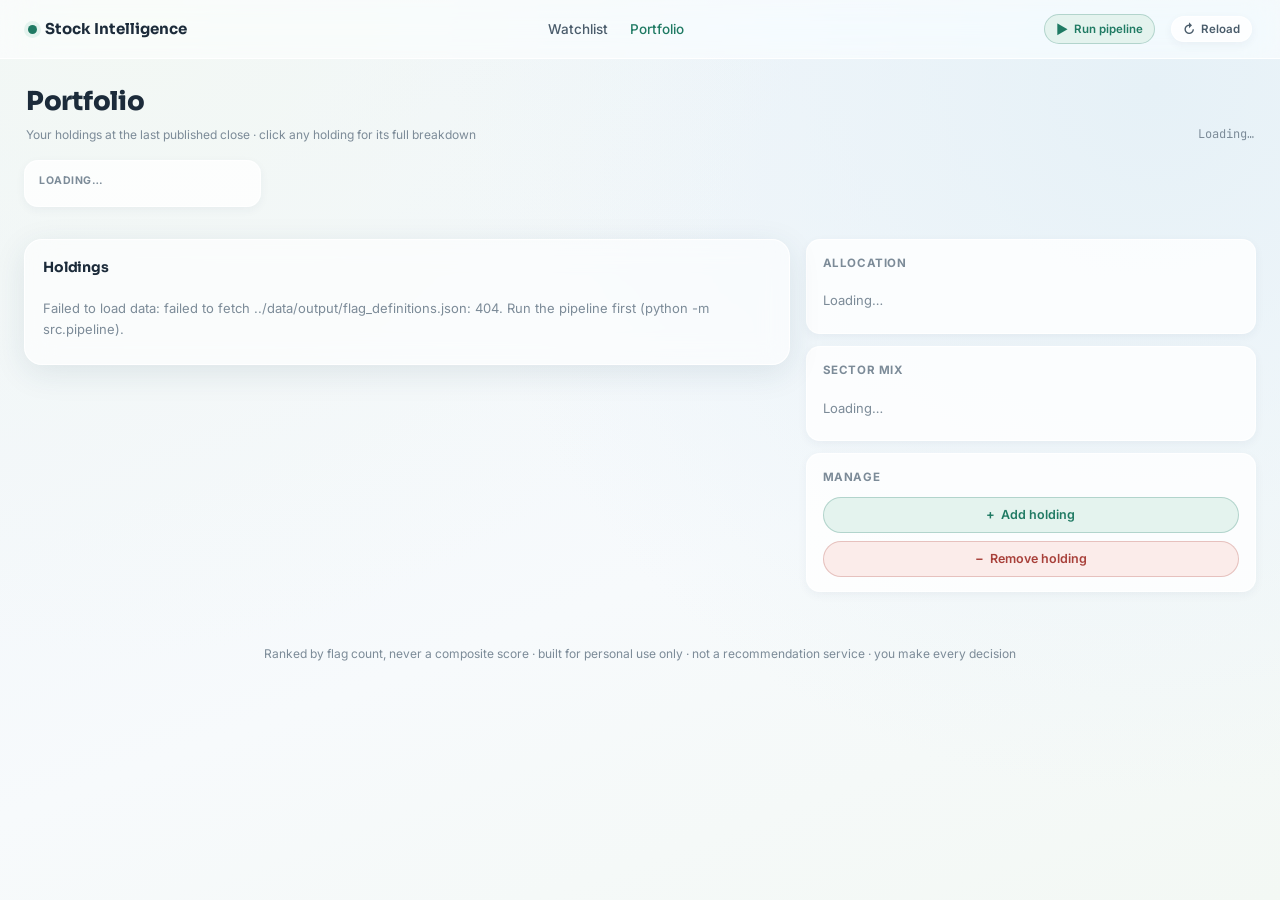
==== commit 91bf6d16: "fix: restore lost data, promote search, add watch levels, redesign portfolio Data reliability (root " ====
--- a/dashboard/portfolio.html
+++ b/dashboard/portfolio.html
@@ -6,127 +6,74 @@
 <title>Stock Intelligence — Portfolio</title>
 <link rel="preconnect" href="https://fonts.googleapis.com">
 <link href="https://fonts.googleapis.com/css2?family=Sora:wght@400;500;600;700;800&family=Inter:wght@400;500;600&family=JetBrains+Mono:wght@400;500;600&display=swap" rel="stylesheet">
-<link rel="stylesheet" href="css/style.css?v=4">
+<link rel="stylesheet" href="css/style.css?v=5">
 </head>
 <body>
 
-<nav>
-  <div class="brand"><span class="dot"></span> Stock Intelligence</div>
-  <ul>
-    <li><a href="index.html">Watchlist</a></li>
-    <li><a href="portfolio.html" class="active">Portfolio</a></li>
-  </ul>
-  <div class="nav-right">
-    <button class="btn btn-ghost btn-sm" id="refresh-btn" title="Reloads the latest published data. New prices come from the daily pipeline — use ‘Run pipeline now on GitHub’ for a fresh fetch."><span class="icon">↻</span><span class="label">Reload data</span></button>
+<div class="sticky-top">
+  <nav>
+    <div class="brand"><span class="dot"></span> Stock Intelligence</div>
+    <ul>
+      <li><a href="index.html">Watchlist</a></li>
+      <li><a href="portfolio.html" class="active">Portfolio</a></li>
+    </ul>
+    <div class="nav-right">
+      <a class="btn btn-primary btn-sm" href="https://github.com/subramanya1496/nse-dashboard/actions/workflows/daily-run.yml" target="_blank" rel="noopener"><span class="icon">▶</span><span class="label"> Run pipeline</span></a>
+      <button class="btn btn-ghost btn-sm" id="refresh-btn" title="Reloads the latest published data. New prices come from the daily pipeline — use ‘Run pipeline’ for a fresh fetch."><span class="icon">↻</span><span class="label">Reload</span></button>
+    </div>
+  </nav>
+</div>
+
+<main class="wide">
+
+  <div class="pf-title-row">
+    <div>
+      <h1 class="display">Portfolio</h1>
+      <div class="sub">Your holdings at the last published close · click any holding for its full breakdown</div>
+    </div>
+    <div class="sub mono" id="last-updated">Loading…</div>
   </div>
-</nav>
 
-<header class="hero">
-  <div class="title-row">
-    <h1 class="display">Portfolio</h1>
-    <div class="sub" id="last-updated">Loading…</div>
-  </div>
-  <div class="sub">Your actual holdings, live-tracked. Tap a row for the full breakdown.</div>
-  <div class="actions-row">
-    <a class="btn btn-primary btn-sm" href="https://github.com/subramanya1496/nse-dashboard/issues/new?template=add-holding.yml" target="_blank" rel="noopener"><span class="icon">+</span> Add holding</a>
-    <a class="btn btn-danger btn-sm" href="https://github.com/subramanya1496/nse-dashboard/issues/new?template=remove-holding.yml" target="_blank" rel="noopener"><span class="icon">−</span> Remove holding</a>
-    <a class="btn btn-ghost btn-sm" href="https://github.com/subramanya1496/nse-dashboard/actions/workflows/daily-run.yml" target="_blank" rel="noopener"><span class="icon">▶</span> Run pipeline now on GitHub</a>
-  </div>
-</header>
+  <section class="kpi-row" id="pf-kpis" aria-label="Portfolio summary">
+    <div class="kpi-card"><div class="kpi-label">Loading…</div></div>
+  </section>
 
-<main>
-  <div class="card">
-    <h2>Holdings</h2>
-    <div style="overflow-x:auto;">
-      <table id="holdings-table">
-        <thead>
-          <tr>
-            <th>Symbol</th><th>Qty</th><th>Buy price</th><th>Buy date</th>
-            <th>Current price</th><th>P&amp;L</th><th>P&amp;L %</th><th>Flags</th>
-          </tr>
-        </thead>
-        <tbody id="holdings-body">
-          <tr><td colspan="8" class="empty-note">Loading…</td></tr>
-        </tbody>
-      </table>
+  <div id="pf-data-note"></div>
+
+  <section class="grid-main">
+    <div class="panel" aria-label="Holdings">
+      <div class="card-head-row">
+        <h2>Holdings</h2>
+        <span class="stock-count" id="pf-count"></span>
+      </div>
+      <div id="pf-holdings"><div class="empty-note">Loading…</div></div>
     </div>
-  </div>
+
+    <aside class="rail">
+      <div class="side-card">
+        <h5>Allocation</h5>
+        <div id="pf-allocation" class="empty-note">Loading…</div>
+      </div>
+      <div class="side-card">
+        <h5>Sector mix</h5>
+        <div id="pf-sectors" class="empty-note">Loading…</div>
+      </div>
+      <div class="side-card">
+        <h5>Manage</h5>
+        <div class="manage-buttons">
+          <a class="btn btn-primary" href="https://github.com/subramanya1496/nse-dashboard/issues/new?template=add-holding.yml" target="_blank" rel="noopener"><span class="icon">+</span> Add holding</a>
+          <a class="btn btn-danger" href="https://github.com/subramanya1496/nse-dashboard/issues/new?template=remove-holding.yml" target="_blank" rel="noopener"><span class="icon">−</span> Remove holding</a>
+        </div>
+      </div>
+    </aside>
+  </section>
+
 </main>
 
-<footer>Built for personal use only · not a recommendation service · you make every decision</footer>
+<footer>Ranked by flag count, never a composite score · built for personal use only · not a recommendation service · you make every decision</footer>
 
-<script src="js/app.js?v=4"></script>
-<script>
-async function render() {
-  const utils = window.dashboardUtils;
-  const [meta, flagDefinitions, portfolio] = await Promise.all([
-    utils.loadMeta(),
-    utils.loadFlagDefinitions(),
-    utils.loadPortfolio(),
-  ]);
-
-  document.getElementById("last-updated").textContent = `Last run: ${utils.formatUpdatedAt(meta.run_at)}`;
-
-  const body = document.getElementById("holdings-body");
-  body.innerHTML = "";
-
-  if (!portfolio.holdings.length) {
-    body.innerHTML = `<tr><td colspan="8" class="empty-note">No holdings configured. Add entries to config/portfolio.json.</td></tr>`;
-    return;
-  }
-
-  portfolio.holdings.forEach((holding) => {
-    const pnlClass = holding.pnl > 0 ? "up" : holding.pnl < 0 ? "down" : "flat";
-    const pnlText = holding.pnl !== null ? `₹${holding.pnl.toLocaleString("en-IN", { maximumFractionDigits: 2 })}` : "—";
-    const pnlPctText = holding.pnl_pct !== null ? `${holding.pnl_pct.toFixed(2)}%` : "—";
-
-    const flagsHtml = holding.flags
-      ? `<span class="flag-count ${utils.flagCountClass(holding.flags.flag_count, holding.flags.flag_total)}">${holding.flags.flag_count}/${holding.flags.flag_total}</span>
-         <div class="flagrow">${holding.flags.flags_on.map((k) => `<span class="flag on">${utils.flagShortLabel(flagDefinitions, k)}</span>`).join("")}</div>`
-      : `<span class="empty-note">no data this cycle</span>`;
-
-    const row = document.createElement("tr");
-    if (holding.flags) row.style.cursor = "pointer";
-    row.innerHTML = `
-      <td>${holding.symbol}<div class="empty-note">${holding.sector || ""}</div></td>
-      <td>${holding.quantity}</td>
-      <td class="price-cell">${utils.formatPrice(holding.buy_price)}</td>
-      <td>${holding.buy_date || "—"}</td>
-      <td class="price-cell">${utils.formatPrice(holding.current_price)}</td>
-      <td class="price-cell chg ${pnlClass}">${pnlText}</td>
-      <td class="price-cell chg ${pnlClass}">${pnlPctText}</td>
-      <td>${flagsHtml}</td>
-    `;
-    body.appendChild(row);
-
-    if (holding.flags) {
-      row.addEventListener("click", async () => {
-        const existing = row.nextElementSibling;
-        if (existing && existing.classList.contains("detail-row")) {
-          existing.remove();
-          return;
-        }
-        const stock = await utils.loadStock(holding.symbol);
-        const detailRow = document.createElement("tr");
-        detailRow.className = "detail-row";
-        const cell = document.createElement("td");
-        cell.colSpan = 8;
-        cell.innerHTML = `<div class="detail-panel" style="border:none; border-radius:14px;">${utils.renderDetailPanelHtml(stock, flagDefinitions)}</div>`;
-        detailRow.appendChild(cell);
-        row.after(detailRow);
-      });
-    }
-  });
-}
-
-render().catch((err) => {
-  console.error(err);
-  document.getElementById("holdings-body").innerHTML =
-    `<tr><td colspan="8" class="empty-note">Failed to load data: ${err.message}. Run the pipeline first (python -m src.pipeline).</td></tr>`;
-});
-
-window.dashboardUtils.initRefreshButton(document.getElementById("refresh-btn"), render);
-</script>
+<script src="js/app.js?v=5"></script>
+<script src="js/portfolio.js?v=5"></script>
 
 </body>
 </html>
--- a/dashboard/css/style.css
+++ b/dashboard/css/style.css
@@ -312,6 +312,41 @@
 .status-dot.pre{background:var(--amber); box-shadow:0 0 0 3px var(--amber-soft);}
 .status-dot.closed{background:var(--ink-faint); box-shadow:0 0 0 3px rgba(28,43,58,0.08);}
 @keyframes pulse{0%,100%{opacity:1;} 50%{opacity:0.55;}}
+
+/* Always-visible search in the sticky header */
+.nav-search-wrap{flex:1; max-width:420px; margin:0 18px; position:relative; display:flex; align-items:center;}
+.nav-search{width:100%; padding:7px 14px; font-size:12.5px;}
+.nav-search-count{
+  position:absolute; right:12px; font-size:9.5px; color:var(--teal); font-weight:600;
+  pointer-events:none; font-family:'JetBrains Mono',monospace; background:var(--glass-strong);
+  padding:1px 4px; border-radius:6px;
+}
+.mi-sub.stale{color:var(--amber); font-weight:600;}
+#watchlist-card.search-target{border-color:rgba(31,122,99,0.35);}
+
+/* Keep an eye on */
+.watch-grid{display:grid; grid-template-columns:repeat(auto-fill,minmax(330px,1fr)); gap:10px;}
+.watch-card{background:var(--glass-strong); border:1px solid var(--glass-border); border-radius:12px; padding:11px 12px;}
+.watch-head{display:flex; align-items:center; gap:7px; flex-wrap:wrap;}
+.watch-sym{
+  font-family:'Sora',sans-serif; font-weight:700; font-size:13.5px; color:var(--ink);
+  background:none; border:none; padding:0; cursor:pointer;
+}
+.watch-sym:hover{color:var(--teal); text-decoration:underline;}
+.watch-price{margin-left:auto; font-size:12px; font-weight:600; white-space:nowrap;}
+.watch-why{margin:6px 0 8px;}
+.watch-why .exp-highlight{font-size:11px; margin-top:2px;}
+.level-row{display:flex; gap:6px; flex-wrap:wrap;}
+.level-pill{
+  flex:1; min-width:66px; background:rgba(255,255,255,0.6); border:1px solid var(--line);
+  border-radius:9px; padding:5px 7px; display:flex; flex-direction:column; gap:1px;
+}
+.level-pill .lv-k{font-size:9px; text-transform:uppercase; letter-spacing:0.04em; color:var(--ink-faint); font-weight:700;}
+.level-pill .lv-v{font-size:11.5px; font-weight:600;}
+.level-pill .lv-dist{font-size:9.5px; font-weight:600; font-family:'JetBrains Mono',monospace;}
+.level-pill .lv-dist.up{color:var(--teal);} .level-pill .lv-dist.down{color:var(--rose);}
+.watch-foot{margin-top:7px; line-height:1.4;}
+.watch-note{margin-top:10px;}
 
 /* Wide main container + section rhythm */
 main.wide{max-width:1440px; margin:0 auto; padding:18px 24px 0; display:flex; flex-direction:column; gap:16px;}
@@ -540,6 +575,50 @@
 .pa-block .k{display:block; font-size:9.5px; color:var(--ink-faint); text-transform:uppercase; letter-spacing:0.04em; font-weight:700;}
 .callout.compact{margin-top:0; padding:10px 12px; font-size:11.5px; border-radius:12px;}
 
+/* Portfolio page */
+.pf-title-row{display:flex; align-items:flex-end; justify-content:space-between; gap:12px; flex-wrap:wrap; padding:4px 2px 0;}
+.pf-title-row h1.display{font-size:clamp(20px,3vw,26px); font-weight:800;}
+.pf-title-row .sub{font-size:12px; color:var(--ink-faint); margin-top:2px;}
+.kpi-value.pf-bw{font-size:13px; font-weight:700;}
+.kpi-value.pf-bw .mono{font-family:'JetBrains Mono',monospace;}
+
+.pf-block{margin-bottom:8px;}
+.pf-block:last-child{margin-bottom:0;}
+.pf-row{
+  background:var(--glass-strong); border:1px solid var(--glass-border); border-radius:12px;
+  padding:10px 13px; display:flex; align-items:center; justify-content:space-between; gap:12px;
+  box-shadow:0 3px 10px rgba(31,64,90,0.05);
+}
+.pf-row.clickable{cursor:pointer;}
+.pf-row.clickable:hover{border-color:rgba(31,122,99,0.3);}
+.pf-block.expanded .pf-row{border-radius:12px 12px 0 0; border-bottom-color:transparent;}
+.pf-row.unpriced{background:rgba(255,255,255,0.45); border-style:dashed;}
+.pf-main{flex:1; min-width:0;}
+.pf-head{display:flex; align-items:center; gap:8px; flex-wrap:wrap;}
+.pf-head .name{font-family:'Sora',sans-serif; font-weight:700; font-size:13.5px;}
+.pf-weight{font-size:10px; color:var(--ink-faint); background:rgba(28,43,58,0.05); border-radius:999px; padding:2px 7px;}
+.pf-metrics{display:flex; gap:13px; flex-wrap:wrap; margin-top:6px; font-size:10.5px;}
+.pf-metrics .m{white-space:nowrap;}
+.pf-metrics .mk{color:var(--ink-faint); font-weight:500;}
+.pf-metrics .up{color:var(--teal);} .pf-metrics .down{color:var(--rose);}
+.pf-note{font-size:11px; color:var(--ink-faint); margin-top:5px; line-height:1.45;}
+.pf-pnl{text-align:right; flex-shrink:0;}
+.pf-pnl-v{font-size:14px; font-weight:700;}
+.pf-pnl-p{font-size:11px; font-weight:600;}
+.pf-pnl .up, .pf-pnl-v.up, .pf-pnl-p.up{color:var(--teal);}
+.pf-pnl .down, .pf-pnl-v.down, .pf-pnl-p.down{color:var(--rose);}
+.pf-block .detail-panel{border-radius:0 0 12px 12px;}
+
+.alloc-row{display:grid; grid-template-columns:74px 1fr 42px auto; gap:7px; align-items:center; font-size:11.5px; padding:4px 0;}
+.alloc-row .ss{font-weight:700; font-size:11px; overflow:hidden; text-overflow:ellipsis; white-space:nowrap;}
+.alloc-row .ss.sec{font-family:'Inter',sans-serif; font-weight:600;}
+.alloc-bar{height:6px; border-radius:4px; background:rgba(28,43,58,0.08); overflow:hidden;}
+.alloc-bar span{display:block; height:100%; border-radius:4px; background:linear-gradient(90deg,var(--teal),#4fae95);}
+.alloc-bar span.down{background:linear-gradient(90deg,var(--rose),#c97a75);}
+.alloc-bar span.flat{background:linear-gradient(90deg,var(--ink-faint),#aab6c0);}
+.alloc-w{font-size:10px; color:var(--ink-soft); text-align:right;}
+.alloc-v{font-size:10px; color:var(--ink-faint); text-align:right;}
+
 /* Responsive */
 @media (max-width:1200px){
   .kpi-row{grid-template-columns:repeat(3,minmax(0,1fr));}
@@ -548,9 +627,20 @@
 @media (max-width:980px){
   .grid-opp, .grid-main{grid-template-columns:minmax(0,1fr);}
 }
+/* Below ~860px the nav can't fit brand + links + search + buttons on one line, and the
+   search collapses to an unusable sliver — give it its own full-width row instead. */
+@media (max-width:860px){
+  nav{flex-wrap:wrap;}
+  .nav-search-wrap{order:3; flex-basis:100%; max-width:none; margin:8px 0 0;}
+}
 @media (max-width:640px){
   main.wide{padding:14px 14px 0;}
   .kpi-row{grid-template-columns:repeat(2,minmax(0,1fr));}
+  .watch-grid{grid-template-columns:minmax(0,1fr);}
+  .pf-row{flex-wrap:wrap;}
+  .pf-pnl{text-align:left;}
+  .alloc-row{grid-template-columns:64px 1fr 38px;}
+  .alloc-row .alloc-v{display:none;}
   .screens-grid{grid-template-columns:minmax(0,1fr);}
   .sr-top{flex-wrap:wrap;}
   .sr-top .mid{order:3; width:100%; margin-top:4px;}
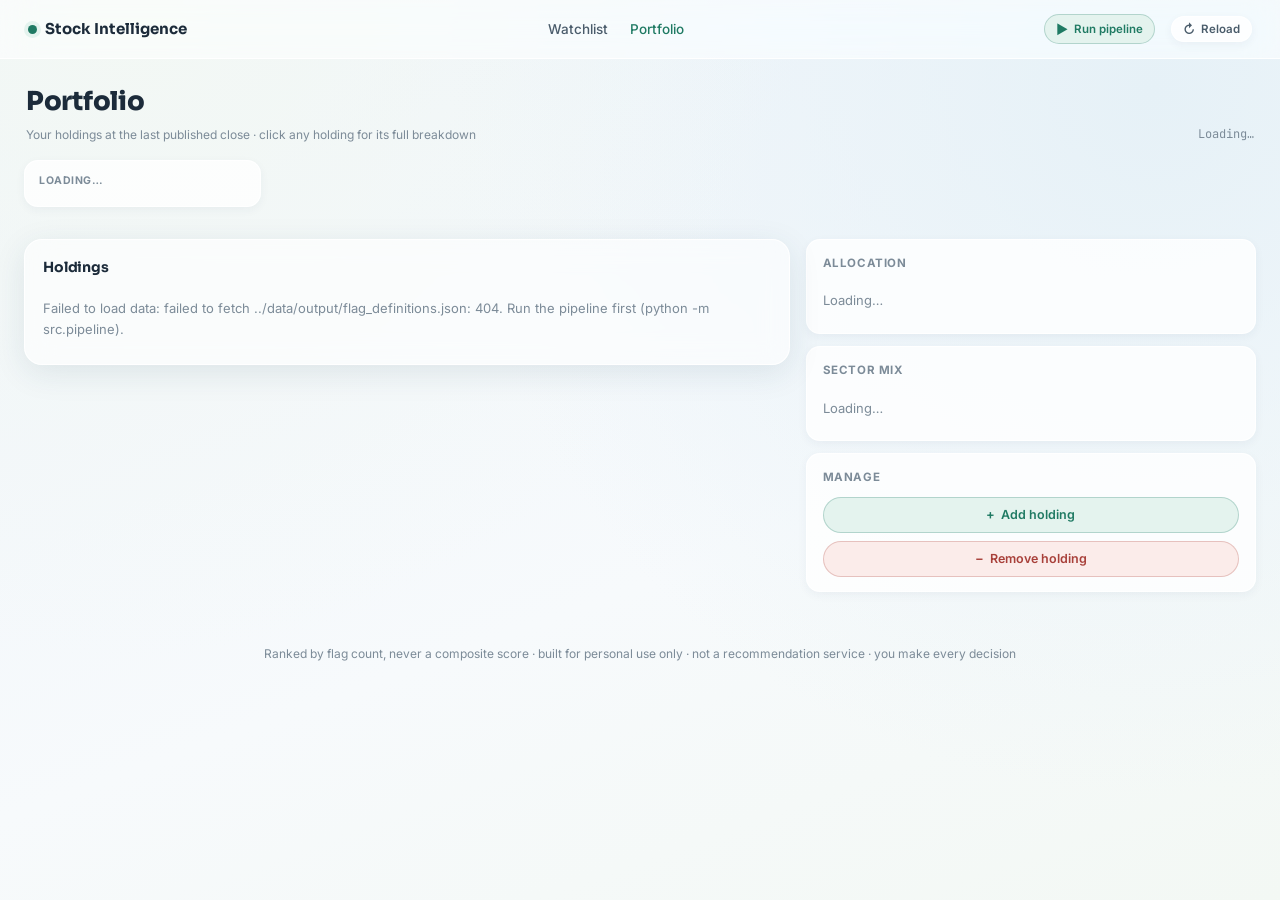
==== commit 579a75d5: "Fix scrip-master download truncation and mid-scroll blank panels Pipeline crash: the Angel One scrip" ====
--- a/dashboard/portfolio.html
+++ b/dashboard/portfolio.html
@@ -6,13 +6,13 @@
 <title>Stock Intelligence — Portfolio</title>
 <link rel="preconnect" href="https://fonts.googleapis.com">
 <link href="https://fonts.googleapis.com/css2?family=Sora:wght@400;500;600;700;800&family=Inter:wght@400;500;600&family=JetBrains+Mono:wght@400;500;600&display=swap" rel="stylesheet">
-<link rel="stylesheet" href="css/style.css?v=5">
+<link rel="stylesheet" href="css/style.css?v=9">
 </head>
 <body>
 
 <div class="sticky-top">
   <nav>
-    <div class="brand"><span class="dot"></span> Stock Intelligence</div>
+    <a class="brand" href="index.html"><span class="dot"></span> Stock Intelligence</a>
     <ul>
       <li><a href="index.html">Watchlist</a></li>
       <li><a href="portfolio.html" class="active">Portfolio</a></li>
@@ -72,8 +72,8 @@
 
 <footer>Ranked by flag count, never a composite score · built for personal use only · not a recommendation service · you make every decision</footer>
 
-<script src="js/app.js?v=5"></script>
-<script src="js/portfolio.js?v=5"></script>
+<script src="js/app.js?v=8"></script>
+<script src="js/portfolio.js?v=4"></script>
 
 </body>
 </html>
--- a/dashboard/css/style.css
+++ b/dashboard/css/style.css
@@ -22,13 +22,26 @@
 body{
   font-family:'Inter',sans-serif;
   color:var(--ink);
+  background:#f2f7fb;
+  min-height:100vh;
+  line-height:1.6;
+  padding-bottom:80px;
+}
+/* The gradient lives on a FIXED layer, not on <body>. With it on <body> the
+   backdrop scrolls with the page, so every glass panel's backdrop-filter must
+   re-sample a moving backdrop each frame; Chromium periodically drops that
+   repaint and leaves a blank white rectangle mid-page while scrolling. A fixed
+   backdrop is sampled once and stays stable, which removes the blank patches. */
+body::before{
+  content:"";
+  position:fixed;
+  inset:0;
+  z-index:-1;
+  pointer-events:none;
   background:
     radial-gradient(circle at 10% 0%, var(--bg-3) 0%, transparent 45%),
     radial-gradient(circle at 90% 10%, var(--bg-2) 0%, transparent 50%),
     linear-gradient(160deg, var(--bg-1), #f7fafc 60%, var(--bg-3));
-  min-height:100vh;
-  line-height:1.6;
-  padding-bottom:80px;
 }
 .mono{font-family:'JetBrains Mono',monospace;}
 h1,h2,h3,.display{font-family:'Sora',sans-serif; letter-spacing:-0.01em;}
@@ -42,7 +55,8 @@
   padding:14px 28px;
   display:flex; align-items:center; justify-content:space-between;
 }
-nav .brand{font-family:'Sora',sans-serif; font-weight:700; font-size:15px; display:flex; align-items:center; gap:8px;}
+nav .brand{font-family:'Sora',sans-serif; font-weight:700; font-size:15px; display:flex; align-items:center; gap:8px; color:var(--ink); text-decoration:none; flex-shrink:0;}
+nav .brand:hover{color:var(--teal);}
 nav .brand .dot{width:9px;height:9px;border-radius:50%;background:var(--teal); box-shadow:0 0 0 4px var(--teal-soft);}
 nav ul{list-style:none; display:flex; gap:22px;}
 nav a{color:var(--ink-soft); text-decoration:none; font-size:13.5px; font-weight:500;}
@@ -263,6 +277,77 @@
   transform:translate(-50%,-50%); background:var(--ink); border:2px solid #fff; box-shadow:0 1px 3px rgba(0,0,0,0.25);}
 .range-sub{font-size:11px; color:var(--ink-faint);}
 .range-sub .up{color:var(--teal); font-weight:600;} .range-sub .down{color:var(--rose); font-weight:600;}
+
+/* Phase 2: decision-support components — counts of named conditions, never scores */
+.att-badge{font-size:10px; letter-spacing:1px; margin-left:6px; vertical-align:middle; cursor:help;}
+.att-badge.t5{color:var(--teal);} .att-badge.t4{color:var(--teal); opacity:.85;}
+.att-badge.t3{color:var(--amber);} .att-badge.t2{color:var(--ink-faint);} .att-badge.t1{color:var(--ink-faint); opacity:.6;}
+.att-label{font-weight:600; font-size:12px; color:var(--ink-soft);}
+.risk-chip{display:inline-block; font-size:9.5px; font-weight:600; padding:2px 7px; border-radius:999px; margin-left:6px; vertical-align:middle; cursor:help;}
+.risk-chip.low{color:var(--teal); background:var(--teal-soft);}
+.risk-chip.elevated{color:var(--amber); background:var(--amber-soft);}
+.risk-chip.high{color:var(--rose); background:var(--rose-soft);}
+.trend-chip{display:inline-block; font-size:9.5px; font-weight:600; padding:2px 6px; border-radius:6px; margin-left:4px; vertical-align:middle; cursor:help; font-family:'JetBrains Mono',monospace;}
+.trend-chip.bullish{color:var(--teal); background:var(--teal-soft);}
+.trend-chip.bearish{color:var(--rose); background:var(--rose-soft);}
+.trend-chip.neutral, .trend-chip.na{color:var(--ink-faint); background:rgba(0,0,0,0.04);}
+.decision-head{display:flex; align-items:center; gap:8px; flex-wrap:wrap; margin:4px 0 6px;}
+.decision-head .att-badge{font-size:13px; margin-left:0;}
+.risk-conds{display:flex; flex-wrap:wrap; gap:6px; margin-top:6px;}
+.risk-cond{font-size:10.5px; color:var(--rose); background:var(--rose-soft); padding:3px 8px; border-radius:8px;}
+.fine.dim, .dim{opacity:.65;}
+.mark.na{color:var(--ink-faint);}
+.completeness{font-size:9.5px; font-weight:600; color:var(--ink-faint); background:rgba(0,0,0,0.05); padding:2px 7px; border-radius:999px; margin-left:6px; cursor:help; letter-spacing:0; text-transform:none;}
+
+/* What changed today */
+.changes-sub{margin-bottom:8px;}
+.changes-grid{display:grid; grid-template-columns:repeat(auto-fill, minmax(250px, 1fr)); gap:10px;}
+.change-card{background:rgba(255,255,255,0.55); border-radius:10px; padding:9px 11px;}
+.change-sym{font-family:'JetBrains Mono',monospace; font-weight:600; font-size:12.5px; color:var(--ink); background:none; border:none; cursor:pointer; padding:0 0 5px;}
+.change-sym:hover{color:var(--teal);}
+.change-event{display:flex; gap:6px; align-items:baseline; font-size:11px; color:var(--ink-soft); padding:2px 0;}
+.change-kind{flex-shrink:0; font-size:9px; font-weight:600; text-transform:uppercase; letter-spacing:.4px; padding:1px 6px; border-radius:6px; color:var(--ink-faint); background:rgba(0,0,0,0.05);}
+.change-kind.k-flags, .change-kind.k-high_52w{color:var(--teal); background:var(--teal-soft);}
+.change-kind.k-low_52w{color:var(--rose); background:var(--rose-soft);}
+.change-kind.k-volume, .change-kind.k-attention{color:var(--amber); background:var(--amber-soft);}
+
+/* Market overview movers */
+.movers-row{display:flex; align-items:baseline; gap:8px; padding:5px 0; border-top:1px dashed rgba(0,0,0,0.06);}
+.movers{display:flex; flex-wrap:wrap; gap:6px;}
+.mover{display:inline-flex; gap:5px; align-items:baseline; background:rgba(255,255,255,0.6); border:none; border-radius:8px; padding:3px 8px; font-size:11px; cursor:pointer;}
+.mover .ss{font-family:'JetBrains Mono',monospace; font-weight:600;}
+.mover:hover{background:var(--teal-soft);}
+
+/* Dashboard health */
+.health-row{display:flex; justify-content:space-between; gap:8px; font-size:11.5px; padding:3px 0;}
+.health-row .hk{color:var(--ink-faint);}
+.health-row .hv.up{color:var(--teal);} .health-row .hv.down{color:var(--rose);}
+
+/* Personal journal */
+.journal-grid{display:grid; grid-template-columns:1fr 1fr; gap:8px;}
+.journal-field{display:flex; flex-direction:column; gap:3px; font-size:10.5px; color:var(--ink-faint);}
+.journal-field textarea{font:inherit; font-size:11.5px; color:var(--ink); background:rgba(255,255,255,0.6); border:1px solid rgba(0,0,0,0.08); border-radius:8px; padding:6px 8px; resize:vertical;}
+.journal-field textarea:focus{outline:2px solid var(--teal-soft); border-color:var(--teal);}
+.journal-status{margin-top:5px;}
+
+/* Collapsible panels */
+.collapse-btn{margin-left:auto; flex-shrink:0; width:22px; height:22px; border:none; border-radius:6px; background:rgba(0,0,0,0.05); color:var(--ink-faint); font-size:14px; line-height:1; cursor:pointer;}
+.collapse-btn:hover{background:rgba(0,0,0,0.1);}
+.panel.collapsed > *:not(.panel-head):not(.card-head-row){display:none;}
+
+@media (max-width: 720px){ .journal-grid{grid-template-columns:1fr;} .changes-grid{grid-template-columns:1fr;} }
+
+/* Detail panel: analyst forecast cone (history -> diverging 12-mo targets) */
+.price-chart.forecast{height:110px;}
+.forecast-wrap{display:flex; gap:10px; align-items:stretch; margin:4px 0 2px;}
+.forecast-wrap .chart-wrap{flex:1 1 auto; min-width:0;}
+.forecast-legend{flex:0 0 auto; display:flex; flex-direction:column; justify-content:center; gap:5px; min-width:118px;}
+.forecast-row{display:grid; grid-template-columns:10px auto 1fr auto; align-items:center; gap:5px; font-size:10.5px; color:var(--ink-soft);}
+.forecast-row .up{color:var(--teal); font-weight:600;} .forecast-row .down{color:var(--rose); font-weight:600;}
+.forecast-legend .swatch{width:8px; height:8px; border-radius:50%;}
+.forecast-legend .swatch.high{background:var(--teal);}
+.forecast-legend .swatch.median{background:var(--amber);}
+.forecast-legend .swatch.low{background:var(--rose);}
 
 /* Detail panel: external analyst view */
 .ext-tag{display:inline-block; margin-left:6px; font-size:9px; font-weight:600; text-transform:none;
@@ -314,12 +399,14 @@
 @keyframes pulse{0%,100%{opacity:1;} 50%{opacity:0.55;}}
 
 /* Always-visible search in the sticky header */
-.nav-search-wrap{flex:1; max-width:420px; margin:0 18px; position:relative; display:flex; align-items:center;}
-.nav-search{width:100%; padding:7px 14px; font-size:12.5px;}
+.nav-search-wrap{flex:1; min-width:0; max-width:420px; margin:0 18px; position:relative; display:flex; align-items:center;}
+.nav-search{width:100%; padding:7px 104px 7px 14px; font-size:12.5px;}
 .nav-search-count{
-  position:absolute; right:12px; font-size:9.5px; color:var(--teal); font-weight:600;
+  position:absolute; right:10px; top:50%; transform:translateY(-50%);
+  max-width:96px; overflow:hidden; text-overflow:ellipsis; white-space:nowrap;
+  font-size:9.5px; color:var(--teal); font-weight:600;
   pointer-events:none; font-family:'JetBrains Mono',monospace; background:var(--glass-strong);
-  padding:1px 4px; border-radius:6px;
+  padding:2px 6px; border-radius:6px;
 }
 .mi-sub.stale{color:var(--amber); font-weight:600;}
 #watchlist-card.search-target{border-color:rgba(31,122,99,0.35);}
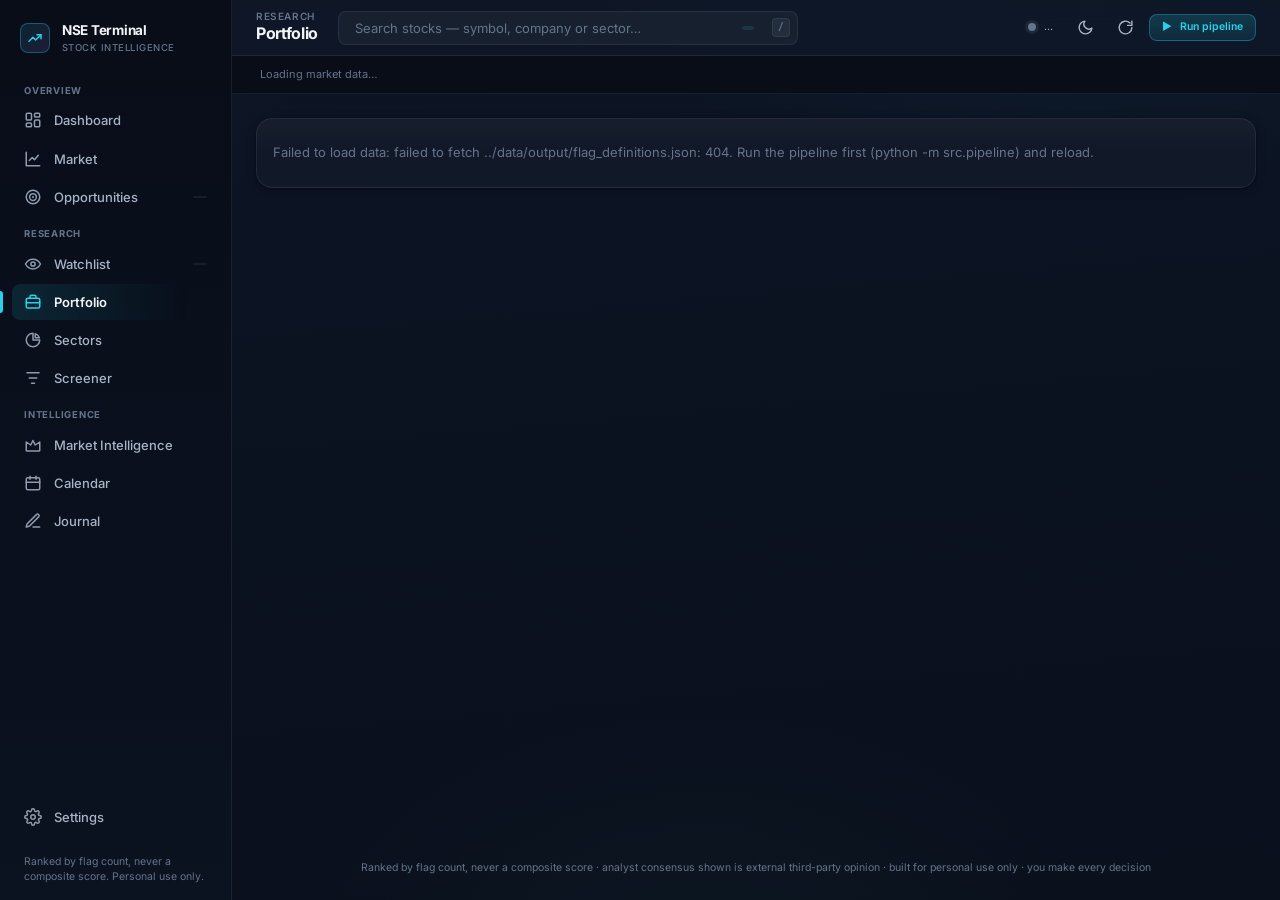
==== commit 901e4892: "Redesign dashboard as NSE Terminal — dark-first multi-page trading platform Replace the single-scrol" ====
--- a/dashboard/portfolio.html
+++ b/dashboard/portfolio.html
@@ -2,78 +2,13 @@
 <html lang="en">
 <head>
 <meta charset="UTF-8">
-<meta name="viewport" content="width=device-width, initial-scale=1.0">
-<title>Stock Intelligence — Portfolio</title>
-<link rel="preconnect" href="https://fonts.googleapis.com">
-<link href="https://fonts.googleapis.com/css2?family=Sora:wght@400;500;600;700;800&family=Inter:wght@400;500;600&family=JetBrains+Mono:wght@400;500;600&display=swap" rel="stylesheet">
-<link rel="stylesheet" href="css/style.css?v=9">
+<title>NSE Terminal — Portfolio</title>
+<!-- The portfolio is now a page inside the single-page terminal shell.
+     This stub only preserves old bookmarks/links. -->
+<meta http-equiv="refresh" content="0; url=index.html#/portfolio">
+<script>location.replace("index.html#/portfolio");</script>
 </head>
 <body>
-
-<div class="sticky-top">
-  <nav>
-    <a class="brand" href="index.html"><span class="dot"></span> Stock Intelligence</a>
-    <ul>
-      <li><a href="index.html">Watchlist</a></li>
-      <li><a href="portfolio.html" class="active">Portfolio</a></li>
-    </ul>
-    <div class="nav-right">
-      <a class="btn btn-primary btn-sm" href="https://github.com/subramanya1496/nse-dashboard/actions/workflows/daily-run.yml" target="_blank" rel="noopener"><span class="icon">▶</span><span class="label"> Run pipeline</span></a>
-      <button class="btn btn-ghost btn-sm" id="refresh-btn" title="Reloads the latest published data. New prices come from the daily pipeline — use ‘Run pipeline’ for a fresh fetch."><span class="icon">↻</span><span class="label">Reload</span></button>
-    </div>
-  </nav>
-</div>
-
-<main class="wide">
-
-  <div class="pf-title-row">
-    <div>
-      <h1 class="display">Portfolio</h1>
-      <div class="sub">Your holdings at the last published close · click any holding for its full breakdown</div>
-    </div>
-    <div class="sub mono" id="last-updated">Loading…</div>
-  </div>
-
-  <section class="kpi-row" id="pf-kpis" aria-label="Portfolio summary">
-    <div class="kpi-card"><div class="kpi-label">Loading…</div></div>
-  </section>
-
-  <div id="pf-data-note"></div>
-
-  <section class="grid-main">
-    <div class="panel" aria-label="Holdings">
-      <div class="card-head-row">
-        <h2>Holdings</h2>
-        <span class="stock-count" id="pf-count"></span>
-      </div>
-      <div id="pf-holdings"><div class="empty-note">Loading…</div></div>
-    </div>
-
-    <aside class="rail">
-      <div class="side-card">
-        <h5>Allocation</h5>
-        <div id="pf-allocation" class="empty-note">Loading…</div>
-      </div>
-      <div class="side-card">
-        <h5>Sector mix</h5>
-        <div id="pf-sectors" class="empty-note">Loading…</div>
-      </div>
-      <div class="side-card">
-        <h5>Manage</h5>
-        <div class="manage-buttons">
-          <a class="btn btn-primary" href="https://github.com/subramanya1496/nse-dashboard/issues/new?template=add-holding.yml" target="_blank" rel="noopener"><span class="icon">+</span> Add holding</a>
-          <a class="btn btn-danger" href="https://github.com/subramanya1496/nse-dashboard/issues/new?template=remove-holding.yml" target="_blank" rel="noopener"><span class="icon">−</span> Remove holding</a>
-        </div>
-      </div>
-    </aside>
-  </section>
-
-</main>
-
-<footer>Ranked by flag count, never a composite score · built for personal use only · not a recommendation service · you make every decision</footer>
-
-<script src="js/app.js?v=8"></script>
-<script src="js/portfolio.js?v=4"></script>
-
+<p>Portfolio moved into the terminal — <a href="index.html#/portfolio">open it here</a>.</p>
 </body>
 </html>
